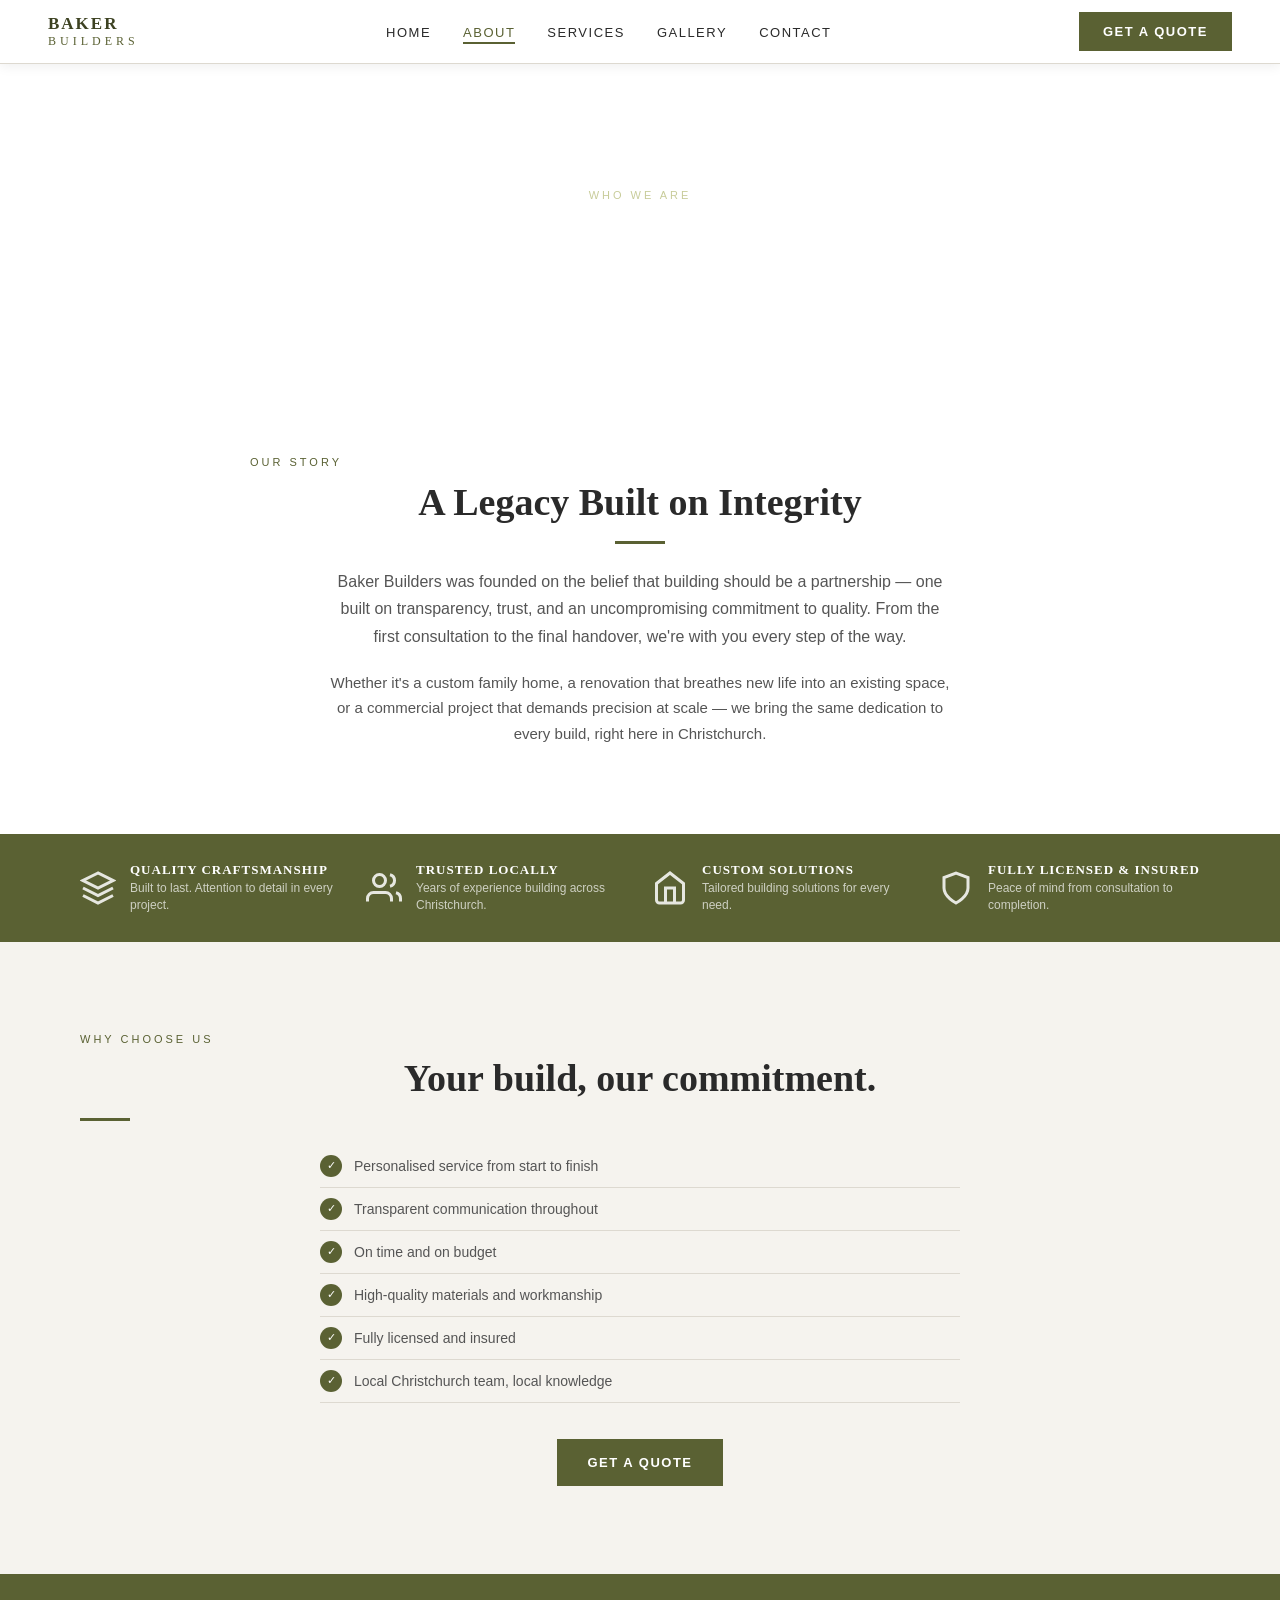
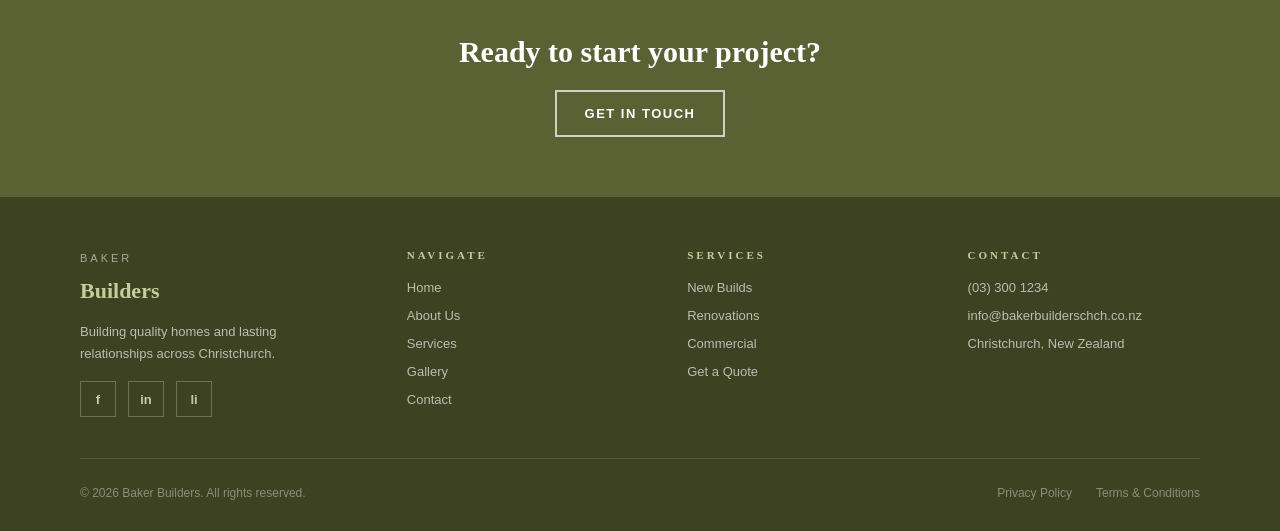
==== about.html @ b955121f "Add initial multi-page site for Baker Builders Christchurch Home, About, Services, Gallery, and Cont" ====
<!DOCTYPE html>
<html lang="en">
<head>
<meta charset="UTF-8">
<meta name="viewport" content="width=device-width, initial-scale=1.0">
<title>About Us — Baker Builders Christchurch</title>
<meta name="description" content="Learn about Baker Builders, a Christchurch-based residential and commercial building company built on integrity, transparency, and quality craftsmanship.">
<link rel="stylesheet" href="css/styles.css">
</head>
<body>

<!-- NAV -->
<nav>
  <a href="index.html" class="nav-logo">
    <div class="nav-logo-text">
      <span>Baker</span>
      <span>Builders</span>
    </div>
  </a>
  <ul class="nav-links">
    <li><a href="index.html">Home</a></li>
    <li><a href="about.html" class="active">About</a></li>
    <li><a href="services.html">Services</a></li>
    <li><a href="gallery.html">Gallery</a></li>
    <li><a href="contact.html">Contact</a></li>
  </ul>
  <a href="contact.html" class="nav-cta">Get a Quote</a>
  <button class="nav-toggle" aria-label="Toggle navigation"><span></span><span></span><span></span></button>
</nav>

<!-- PAGE HERO -->
<section class="page-hero">
  <div class="page-hero-img" style="background-image:url('https://images.unsplash.com/photo-1503387762-592deb58ef4e?w=1600&q=80');"></div>
  <div class="page-hero-content">
    <p class="section-label center">Who We Are</p>
    <h1>About Baker Builders</h1>
  </div>
</section>

<!-- OUR STORY -->
<section style="background: var(--white);">
  <div style="max-width: 780px; margin: 0 auto;" class="center">
    <p class="section-label">Our Story</p>
    <h2 class="section-title">A Legacy Built on Integrity</h2>
    <div class="divider"></div>
    <p style="font-size: 16px; max-width:620px; margin: 0 auto 20px;">Baker Builders was founded on the belief that building should be a partnership — one built on transparency, trust, and an uncompromising commitment to quality. From the first consultation to the final handover, we're with you every step of the way.</p>
    <p style="font-size: 15px; max-width:620px; margin: 0 auto;">Whether it's a custom family home, a renovation that breathes new life into an existing space, or a commercial project that demands precision at scale — we bring the same dedication to every build, right here in Christchurch.</p>
  </div>
</section>

<!-- STATS BAR -->
<div class="stats-bar">
  <div class="stat-item">
    <svg class="stat-icon" viewBox="0 0 24 24" fill="none" stroke="white" stroke-width="2"><path d="M12 2L2 7l10 5 10-5-10-5zM2 17l10 5 10-5M2 12l10 5 10-5"/></svg>
    <div class="stat-text">
      <h4>Quality Craftsmanship</h4>
      <p>Built to last. Attention to detail in every project.</p>
    </div>
  </div>
  <div class="stat-item">
    <svg class="stat-icon" viewBox="0 0 24 24" fill="none" stroke="white" stroke-width="2"><path d="M17 21v-2a4 4 0 0 0-4-4H5a4 4 0 0 0-4 4v2"/><circle cx="9" cy="7" r="4"/><path d="M23 21v-2a4 4 0 0 0-3-3.87"/><path d="M16 3.13a4 4 0 0 1 0 7.75"/></svg>
    <div class="stat-text">
      <h4>Trusted Locally</h4>
      <p>Years of experience building across Christchurch.</p>
    </div>
  </div>
  <div class="stat-item">
    <svg class="stat-icon" viewBox="0 0 24 24" fill="none" stroke="white" stroke-width="2"><path d="M3 9l9-7 9 7v11a2 2 0 0 1-2 2H5a2 2 0 0 1-2-2z"/><polyline points="9 22 9 12 15 12 15 22"/></svg>
    <div class="stat-text">
      <h4>Custom Solutions</h4>
      <p>Tailored building solutions for every need.</p>
    </div>
  </div>
  <div class="stat-item">
    <svg class="stat-icon" viewBox="0 0 24 24" fill="none" stroke="white" stroke-width="2"><path d="M12 22s8-4 8-10V5l-8-3-8 3v7c0 6 8 10 8 10z"/></svg>
    <div class="stat-text">
      <h4>Fully Licensed &amp; Insured</h4>
      <p>Peace of mind from consultation to completion.</p>
    </div>
  </div>
</div>

<!-- WHY US -->
<section style="background: var(--cream);">
  <p class="section-label center">Why Choose Us</p>
  <h2 class="section-title center">Your build, our commitment.</h2>
  <div class="divider"></div>
  <div style="max-width: 640px; margin: 0 auto;">
    <ul class="checklist">
      <li>Personalised service from start to finish</li>
      <li>Transparent communication throughout</li>
      <li>On time and on budget</li>
      <li>High-quality materials and workmanship</li>
      <li>Fully licensed and insured</li>
      <li>Local Christchurch team, local knowledge</li>
    </ul>
  </div>
  <div class="center">
    <a href="contact.html" class="btn-primary">Get a Quote</a>
  </div>
</section>

<!-- CTA BANNER -->
<div class="cta-banner">
  <h2>Ready to start your project?</h2>
  <a href="contact.html" class="btn-outline">Get in Touch</a>
</div>

<!-- FOOTER -->
<footer>
  <div class="footer-grid">
    <div class="footer-brand">
      <p class="footer-eyebrow">Baker</p>
      <p class="footer-title">Builders</p>
      <p>Building quality homes and lasting relationships across Christchurch.</p>
      <div class="footer-social">
        <a href="#" title="Facebook">f</a>
        <a href="#" title="Instagram">in</a>
        <a href="#" title="LinkedIn">li</a>
      </div>
    </div>
    <div class="footer-col">
      <h4>Navigate</h4>
      <ul>
        <li><a href="index.html">Home</a></li>
        <li><a href="about.html">About Us</a></li>
        <li><a href="services.html">Services</a></li>
        <li><a href="gallery.html">Gallery</a></li>
        <li><a href="contact.html">Contact</a></li>
      </ul>
    </div>
    <div class="footer-col">
      <h4>Services</h4>
      <ul>
        <li><a href="services.html">New Builds</a></li>
        <li><a href="services.html">Renovations</a></li>
        <li><a href="services.html">Commercial</a></li>
        <li><a href="contact.html">Get a Quote</a></li>
      </ul>
    </div>
    <div class="footer-col">
      <h4>Contact</h4>
      <ul>
        <li><a href="tel:+6433001234">(03) 300 1234</a></li>
        <li><a href="mailto:info@bakerbuilderschch.co.nz">info@bakerbuilderschch.co.nz</a></li>
        <li><a href="contact.html">Christchurch, New Zealand</a></li>
      </ul>
    </div>
  </div>
  <div class="footer-bottom">
    <p>&copy; 2026 Baker Builders. All rights reserved.</p>
    <div class="footer-bottom-links">
      <a href="#">Privacy Policy</a>
      <a href="#">Terms &amp; Conditions</a>
    </div>
  </div>
</footer>

<script src="js/main.js"></script>
</body>
</html>
---- css/styles.css ----
:root {
  --olive: #5a6133;
  --olive-dark: #3d4222;
  --olive-light: #7a8545;
  --olive-pale: #c8cc9a;
  --cream: #f5f3ee;
  --white: #ffffff;
  --charcoal: #2a2a2a;
  --mid: #555;
  --border: #ddd9d0;
}

* { margin: 0; padding: 0; box-sizing: border-box; }

html { scroll-behavior: smooth; }

body {
  font-family: 'Georgia', 'Times New Roman', serif;
  color: var(--charcoal);
  background: var(--white);
}

h1, h2, h3, h4 { font-family: 'Georgia', serif; line-height: 1.2; }
p { font-family: 'Arial', sans-serif; line-height: 1.7; color: var(--mid); }

/* NAV */
nav {
  position: fixed; top: 0; left: 0; right: 0; z-index: 100;
  background: var(--white);
  display: flex; align-items: center; justify-content: space-between;
  padding: 12px 48px;
  border-bottom: 1px solid var(--border);
  box-shadow: 0 2px 12px rgba(0,0,0,0.07);
}

.nav-logo { display: flex; align-items: center; gap: 12px; text-decoration: none; }
.nav-logo-text { display: flex; flex-direction: column; }
.nav-logo-text span:first-child { font-family: 'Georgia', serif; font-size: 17px; font-weight: bold; color: var(--olive-dark); letter-spacing: 2px; text-transform: uppercase; }
.nav-logo-text span:last-child { font-family: 'Georgia', serif; font-size: 12px; color: var(--olive); letter-spacing: 4px; text-transform: uppercase; }

.nav-links { display: flex; gap: 32px; list-style: none; }
.nav-links a {
  text-decoration: none; color: var(--charcoal);
  font-family: 'Arial', sans-serif; font-size: 13px; letter-spacing: 1.5px;
  text-transform: uppercase; font-weight: 500;
  transition: color 0.2s;
  border-bottom: 2px solid transparent; padding-bottom: 2px;
}
.nav-links a:hover, .nav-links a.active { color: var(--olive); border-bottom-color: var(--olive); }

.nav-cta {
  background: var(--olive); color: var(--white);
  padding: 12px 24px; border: none; cursor: pointer;
  font-family: 'Arial', sans-serif; font-size: 13px; letter-spacing: 1.5px;
  text-transform: uppercase; font-weight: 600;
  text-decoration: none; transition: background 0.2s;
}
.nav-cta:hover { background: var(--olive-dark); }

.nav-toggle {
  display: none; flex-direction: column; gap: 5px; background: none; border: none; cursor: pointer; padding: 8px;
}
.nav-toggle span { width: 24px; height: 2px; background: var(--charcoal); display: block; }

/* HERO (home page, large) */
#home {
  margin-top: 85px;
  position: relative; height: 680px; overflow: hidden;
  display: flex; align-items: center;
}

.hero-img {
  position: absolute; inset: 0;
  background: url('https://images.unsplash.com/photo-1600585154340-be6161a56a0c?w=1600&q=80') center/cover no-repeat;
  filter: brightness(0.55);
}

.hero-content {
  position: relative; z-index: 2;
  padding: 0 80px; max-width: 680px;
}

.hero-content h1 {
  font-size: 58px; color: var(--white);
  font-weight: 700; line-height: 1.05;
  text-transform: uppercase; letter-spacing: 1px;
  margin-bottom: 20px;
}

.hero-content p {
  font-size: 15px; color: rgba(255,255,255,0.85);
  line-height: 1.7; margin-bottom: 36px; max-width: 480px;
}

.hero-btns { display: flex; gap: 16px; flex-wrap: wrap; }

.btn-primary {
  background: var(--olive); color: var(--white);
  padding: 14px 28px; text-decoration: none;
  font-family: 'Arial', sans-serif; font-size: 13px;
  letter-spacing: 1.5px; text-transform: uppercase;
  font-weight: 600; transition: background 0.2s; border: 2px solid var(--olive);
  display: inline-block;
}
.btn-primary:hover { background: var(--olive-dark); border-color: var(--olive-dark); }

.btn-outline {
  background: transparent; color: var(--white);
  padding: 14px 28px; text-decoration: none;
  font-family: 'Arial', sans-serif; font-size: 13px;
  letter-spacing: 1.5px; text-transform: uppercase;
  font-weight: 600; border: 2px solid rgba(255,255,255,0.7);
  transition: all 0.2s; display: inline-block;
}
.btn-outline:hover { background: rgba(255,255,255,0.15); }

/* PAGE HERO (inner pages, small banner) */
.page-hero {
  margin-top: 85px;
  position: relative; height: 280px; overflow: hidden;
  display: flex; align-items: center; justify-content: center; text-align: center;
}
.page-hero-img {
  position: absolute; inset: 0;
  background-size: cover; background-position: center;
  filter: brightness(0.5);
}
.page-hero-content { position: relative; z-index: 2; }
.page-hero-content p.section-label { color: var(--olive-pale); justify-content: center; }
.page-hero-content h1 {
  font-size: 42px; color: var(--white);
  text-transform: uppercase; letter-spacing: 1px; font-weight: 700;
}

/* STATS BAR */
.stats-bar {
  background: var(--olive); padding: 28px 80px;
  display: grid; grid-template-columns: repeat(4, 1fr); gap: 24px;
}

.stat-item { display: flex; align-items: center; gap: 14px; }

.stat-icon {
  width: 36px; height: 36px; flex-shrink: 0;
  filter: brightness(0) invert(1) opacity(0.85);
}

.stat-text h4 {
  color: var(--white); font-size: 13px; font-weight: 700;
  letter-spacing: 1px; text-transform: uppercase; margin-bottom: 2px;
}

.stat-text p {
  color: rgba(255,255,255,0.7); font-size: 12px;
  font-family: 'Arial', sans-serif; line-height: 1.4;
}

/* SECTION SHARED */
section { padding: 88px 80px; }
.section-label {
  font-family: 'Arial', sans-serif; font-size: 11px; letter-spacing: 3px;
  text-transform: uppercase; color: var(--olive); margin-bottom: 8px;
  display: flex;
}
.section-title { font-size: 38px; color: var(--charcoal); margin-bottom: 16px; }
.divider { width: 50px; height: 3px; background: var(--olive); margin: 16px 0 24px; }
.center { text-align: center; }
.center .divider { margin: 16px auto 24px; }

/* SERVICES */
#services, .services-section { background: var(--cream); }

.services-layout {
  display: grid; grid-template-columns: 1fr 1.6fr; gap: 60px; align-items: start;
}

.services-intro p { font-size: 15px; margin-bottom: 28px; }

.services-grid {
  display: grid; grid-template-columns: repeat(3, 1fr); gap: 24px;
}
.services-grid.in-layout { grid-column: 2; }

.service-card { background: var(--white); overflow: hidden; }

.service-card img {
  width: 100%; height: 180px; object-fit: cover;
  display: block; transition: transform 0.4s;
}
.service-card:hover img { transform: scale(1.04); }

.service-card-body { padding: 20px; }
.service-card-body h3 {
  font-size: 14px; letter-spacing: 2px; text-transform: uppercase;
  color: var(--charcoal); margin-bottom: 6px;
}
.service-card-body p { font-size: 13px; color: var(--mid); }

/* FEATURED PROJECT + WHY */
#projects, .split-section { padding: 0; display: grid; grid-template-columns: 1fr 1fr; }

.project-left { padding: 80px; background: var(--cream); }
.project-img { width: 100%; height: 280px; object-fit: cover; display: block; margin: 24px 0; box-shadow: 0 8px 32px rgba(0,0,0,0.18); }
.project-left a { color: var(--olive); font-family: 'Arial', sans-serif; font-size: 13px; letter-spacing: 1px; text-transform: uppercase; text-decoration: none; font-weight: 600; }
.project-left a:hover { text-decoration: underline; }

.project-right { padding: 80px; background: var(--white); }
.project-right h2 { font-size: 28px; margin-bottom: 20px; }

.checklist { list-style: none; margin-bottom: 36px; }
.checklist li {
  display: flex; align-items: center; gap: 12px;
  padding: 10px 0; border-bottom: 1px solid var(--border);
  font-family: 'Arial', sans-serif; font-size: 14px; color: var(--mid);
}
.checklist li::before {
  content: '\2713'; width: 22px; height: 22px; background: var(--olive);
  color: white; border-radius: 50%; display: flex; align-items: center;
  justify-content: center; font-size: 11px; flex-shrink: 0;
}

/* GALLERY */
.gallery-section { background: var(--white); }
.gallery-grid {
  display: grid; grid-template-columns: repeat(3, 1fr); gap: 24px; margin-top: 40px;
}
.gallery-item { position: relative; overflow: hidden; height: 280px; background: var(--cream); }
.gallery-item img {
  width: 100%; height: 100%; object-fit: cover; display: block; transition: transform 0.4s;
}
.gallery-item:hover img { transform: scale(1.06); }
.gallery-caption {
  position: absolute; left: 0; right: 0; bottom: 0;
  background: linear-gradient(to top, rgba(0,0,0,0.75), transparent);
  color: var(--white); padding: 30px 18px 14px;
  font-family: 'Arial', sans-serif; font-size: 13px; letter-spacing: 1px; text-transform: uppercase;
}

/* TESTIMONIALS */
#testimonials, .testimonials-section { background: var(--olive-dark); padding: 80px; }
#testimonials .section-label, .testimonials-section .section-label { color: var(--olive-pale); }
#testimonials .section-title, .testimonials-section .section-title { color: var(--white); }
#testimonials .divider, .testimonials-section .divider { background: var(--olive-pale); }

.testimonials-grid { display: grid; grid-template-columns: repeat(3, 1fr); gap: 28px; margin-top: 40px; }

.testimonial-card {
  background: rgba(255,255,255,0.07); padding: 28px;
  border: 1px solid rgba(255,255,255,0.12);
}

.stars { color: var(--olive-pale); font-size: 16px; margin-bottom: 14px; letter-spacing: 2px; }
.testimonial-card p { color: rgba(255,255,255,0.8); font-size: 14px; line-height: 1.7; font-style: italic; margin-bottom: 16px; }
.testimonial-author { color: var(--olive-pale); font-size: 13px; font-weight: 600; letter-spacing: 1px; font-family: 'Arial', sans-serif; }

/* CTA BANNER */
.cta-banner {
  background: var(--olive); padding: 60px 80px; text-align: center;
}
.cta-banner h2 { color: var(--white); font-size: 30px; margin-bottom: 20px; }
.cta-banner .btn-outline { border-color: rgba(255,255,255,0.7); }

/* CONTACT */
#contact, .contact-section { background: var(--cream); padding: 80px; }

.contact-layout { display: grid; grid-template-columns: 1fr 1.4fr; gap: 60px; align-items: start; margin-top: 48px; }

.contact-info h3 { font-size: 20px; margin-bottom: 8px; color: var(--charcoal); }
.contact-info p { font-size: 14px; margin-bottom: 28px; }

.contact-detail { display: flex; align-items: flex-start; gap: 14px; margin-bottom: 16px; }
.contact-detail-icon { width: 20px; height: 20px; flex-shrink: 0; margin-top: 2px; color: var(--olive); }
.contact-detail p { margin-bottom: 0; font-size: 14px; }

.contact-map { margin-top: 28px; border: 1px solid var(--border); }
.contact-map iframe { width: 100%; height: 220px; display: block; border: 0; }

/* FORM */
.contact-form { background: var(--white); padding: 40px; }
.form-row { display: grid; grid-template-columns: 1fr 1fr; gap: 16px; margin-bottom: 16px; }

.form-group { margin-bottom: 16px; }
.form-group label {
  display: block; font-family: 'Arial', sans-serif;
  font-size: 11px; letter-spacing: 1.5px; text-transform: uppercase;
  color: var(--charcoal); font-weight: 600; margin-bottom: 6px;
}
.form-group input, .form-group select, .form-group textarea {
  width: 100%; padding: 12px 14px;
  border: 1px solid var(--border); background: var(--cream);
  font-family: 'Arial', sans-serif; font-size: 14px; color: var(--charcoal);
  outline: none; transition: border-color 0.2s;
  -webkit-appearance: none;
}
.form-group textarea { resize: vertical; min-height: 110px; }
.form-group input:focus, .form-group select:focus, .form-group textarea:focus { border-color: var(--olive); }

.form-submit {
  width: 100%; background: var(--olive); color: var(--white);
  padding: 16px; border: none; cursor: pointer;
  font-family: 'Arial', sans-serif; font-size: 13px;
  letter-spacing: 2px; text-transform: uppercase; font-weight: 700;
  transition: background 0.2s;
}
.form-submit:hover { background: var(--olive-dark); }

/* FOOTER */
footer { background: var(--olive-dark); padding: 52px 80px 28px; }

.footer-grid { display: grid; grid-template-columns: 1.2fr 1fr 1fr 1fr; gap: 48px; margin-bottom: 40px; }

.footer-brand p.footer-title { color: var(--olive-pale); font-size: 22px; font-family: 'Georgia', serif; font-weight: bold; margin-bottom: 12px; }
.footer-brand p.footer-eyebrow { color: rgba(255,255,255,0.55); font-size: 11px; letter-spacing: 3px; text-transform: uppercase; margin-bottom: 4px; }
.footer-brand p { color: rgba(255,255,255,0.65); font-size: 13px; max-width: 220px; }

.footer-col h4 { color: var(--olive-pale); font-size: 11px; letter-spacing: 3px; text-transform: uppercase; margin-bottom: 16px; }
.footer-col ul { list-style: none; }
.footer-col ul li { margin-bottom: 10px; }
.footer-col ul li a { color: rgba(255,255,255,0.65); text-decoration: none; font-family: 'Arial', sans-serif; font-size: 13px; transition: color 0.2s; }
.footer-col ul li a:hover { color: var(--white); }

.footer-social { display: flex; gap: 12px; margin-top: 16px; }
.footer-social a {
  width: 36px; height: 36px; border: 1px solid rgba(255,255,255,0.25);
  display: flex; align-items: center; justify-content: center;
  color: rgba(255,255,255,0.7); font-size: 13px; text-decoration: none;
  transition: all 0.2s; font-family: 'Arial', sans-serif; font-weight: 700;
}
.footer-social a:hover { background: var(--olive-light); border-color: var(--olive-light); color: var(--white); }

.footer-bottom { border-top: 1px solid rgba(255,255,255,0.12); padding-top: 24px; display: flex; justify-content: space-between; align-items: center; }
.footer-bottom p { color: rgba(255,255,255,0.4); font-size: 12px; font-family: 'Arial', sans-serif; }
.footer-bottom-links { display: flex; gap: 24px; }
.footer-bottom-links a { color: rgba(255,255,255,0.4); font-size: 12px; font-family: 'Arial', sans-serif; text-decoration: none; }
.footer-bottom-links a:hover { color: rgba(255,255,255,0.75); }

/* RESPONSIVE */
@media (max-width: 900px) {
  nav { padding: 12px 24px; }
  .nav-links {
    display: none; position: absolute; top: 100%; left: 0; right: 0;
    background: var(--white); flex-direction: column; gap: 0;
    border-bottom: 1px solid var(--border);
  }
  .nav-links.open { display: flex; }
  .nav-links a { padding: 14px 24px; width: 100%; border-bottom: 1px solid var(--border); }
  .nav-toggle { display: flex; }
  section { padding: 60px 24px; }
  .hero-content { padding: 0 24px; }
  .hero-content h1 { font-size: 38px; }
  .page-hero-content h1 { font-size: 30px; }
  .stats-bar { grid-template-columns: repeat(2, 1fr); padding: 24px; }
  .services-layout { grid-template-columns: 1fr; }
  .services-grid.in-layout { grid-column: 1; }
  .services-grid { grid-template-columns: 1fr; }
  #projects, .split-section { grid-template-columns: 1fr; }
  .project-left, .project-right { padding: 48px 24px; }
  .testimonials-grid { grid-template-columns: 1fr; }
  #testimonials, .testimonials-section { padding: 60px 24px; }
  #contact, .contact-section { padding: 60px 24px; }
  .contact-layout { grid-template-columns: 1fr; }
  .form-row { grid-template-columns: 1fr; }
  .gallery-grid { grid-template-columns: 1fr 1fr; }
  .cta-banner { padding: 48px 24px; }
  footer { padding: 48px 24px 24px; }
  .footer-grid { grid-template-columns: 1fr 1fr; gap: 32px; }
  .footer-bottom { flex-direction: column; gap: 12px; text-align: center; }
}

@media (max-width: 560px) {
  .gallery-grid { grid-template-columns: 1fr; }
  .footer-grid { grid-template-columns: 1fr; }
}
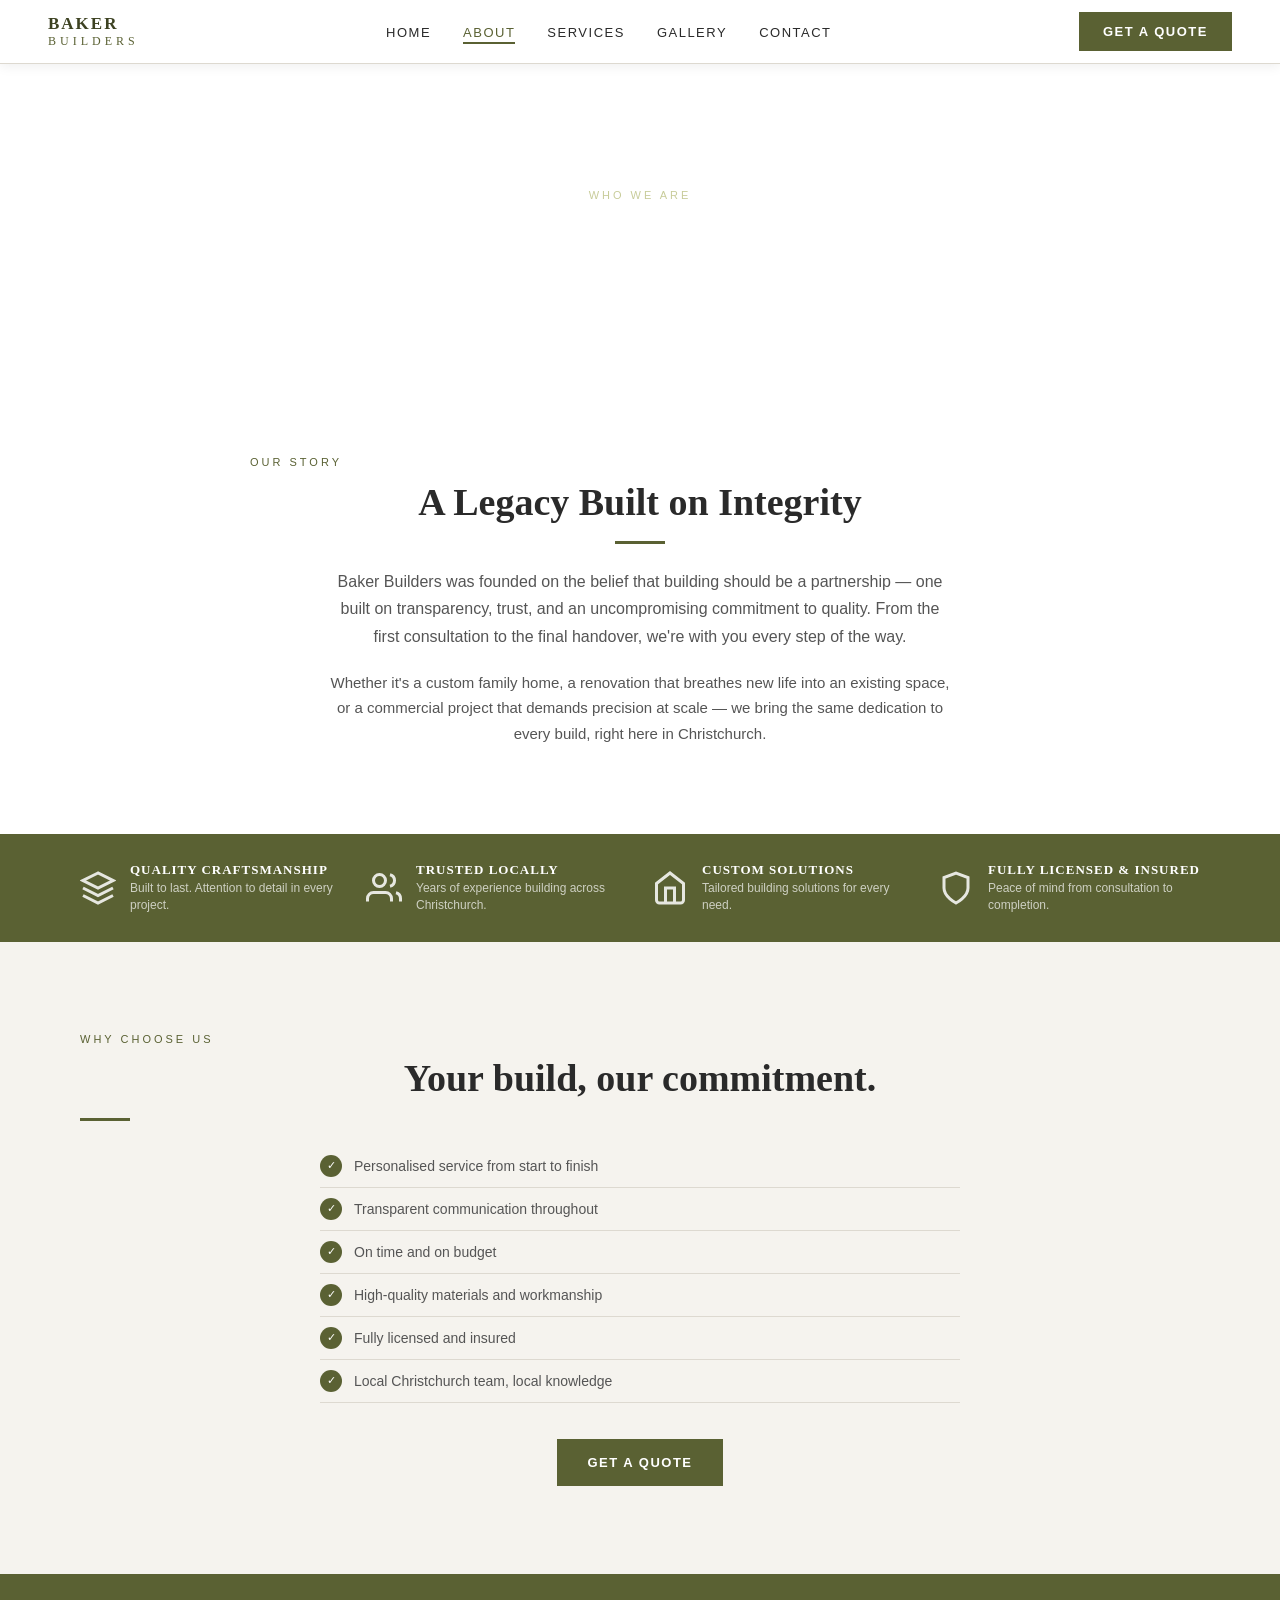
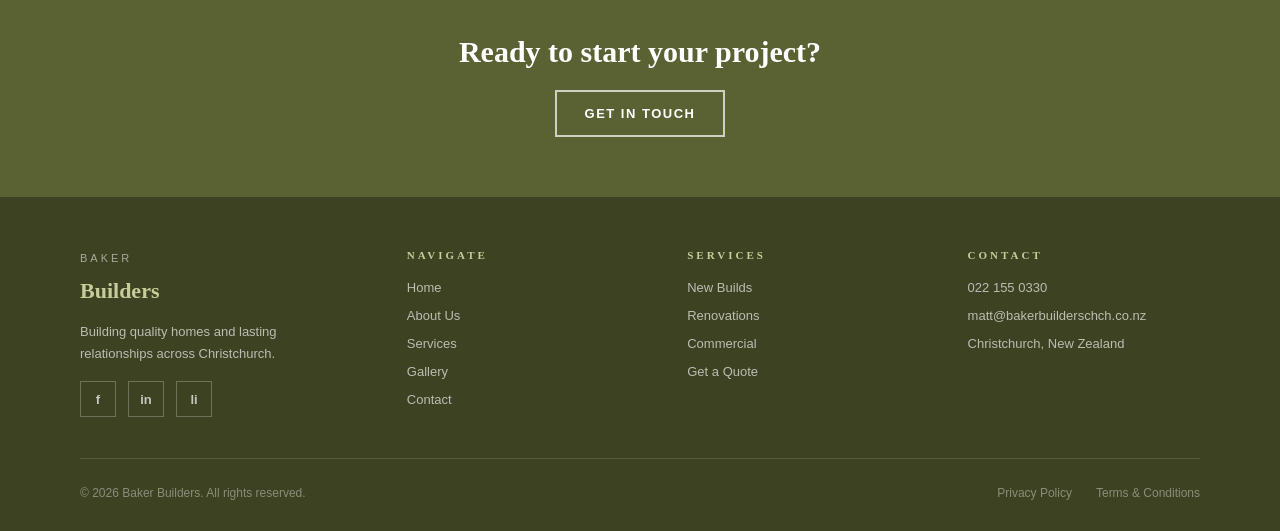
==== commit 6cbc1575: "Update contact details to Matthew Baker's phone and email Replace placeholder phone/email across all" ====
--- a/about.html
+++ b/about.html
@@ -141,8 +141,8 @@
     <div class="footer-col">
       <h4>Contact</h4>
       <ul>
-        <li><a href="tel:+6433001234">(03) 300 1234</a></li>
-        <li><a href="mailto:info@bakerbuilderschch.co.nz">info@bakerbuilderschch.co.nz</a></li>
+        <li><a href="tel:+64221550330">022 155 0330</a></li>
+        <li><a href="mailto:matt@bakerbuilderschch.co.nz">matt@bakerbuilderschch.co.nz</a></li>
         <li><a href="contact.html">Christchurch, New Zealand</a></li>
       </ul>
     </div>
